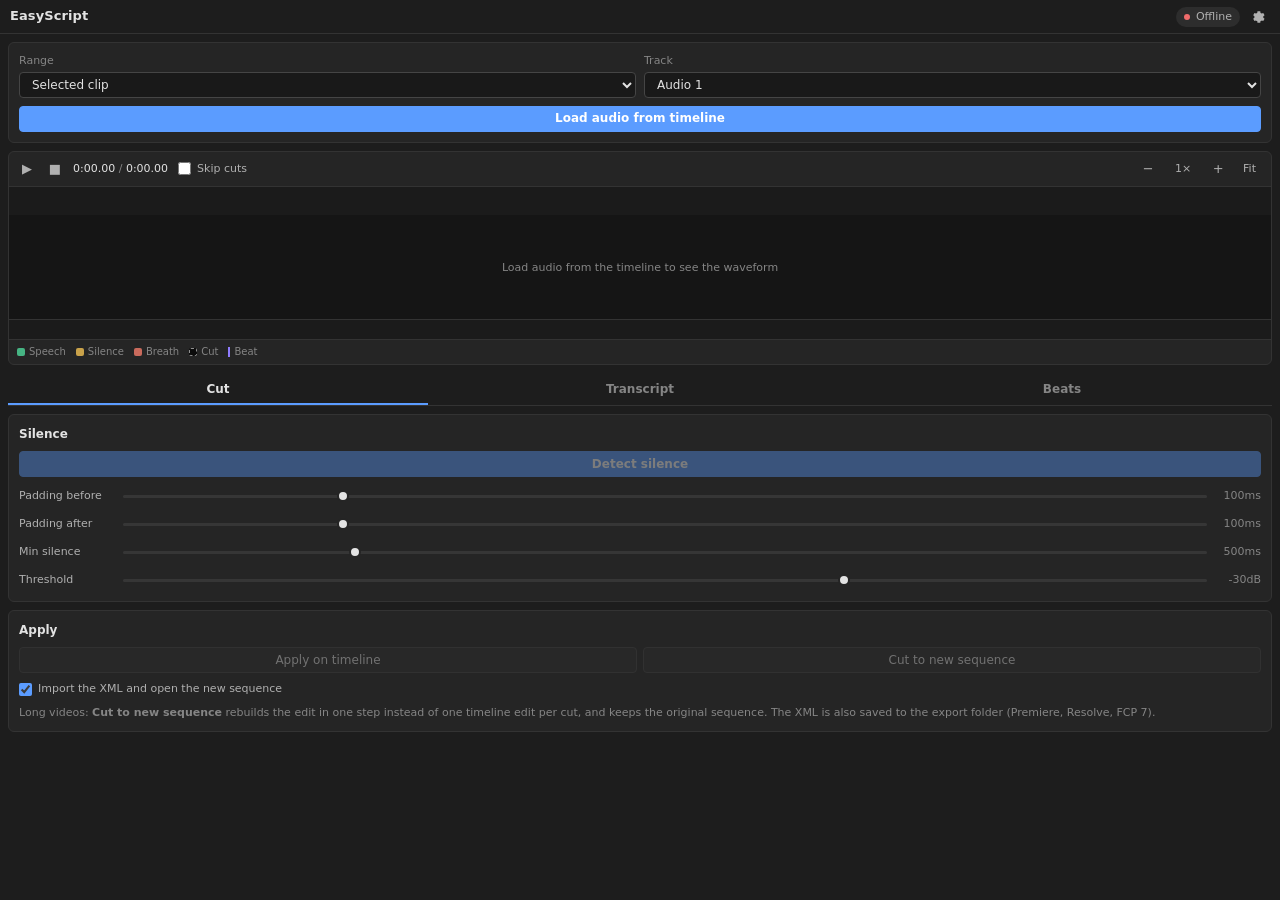
==== cep-extension-v2.1/index.html @ 902faa68 "EasyScript 2.1: secure backend, exact cuts, XML cut, canvas waveform, beat markers Security - Every " ====
<!DOCTYPE html>
<html>
<head>
  <meta charset="utf-8" />
  <link rel="stylesheet" href="styles.css" />
</head>
<body>

  <!-- Header -->
  <header class="app-header">
    <span class="app-title">EasyScript</span>
    <div class="header-right">
      <div class="status-badge offline" id="statusBadge" title="Local AI backend">
        <span class="status-dot"></span><span id="statusText">Offline</span>
      </div>
      <button class="icon-btn" id="settingsBtn" title="Settings" aria-label="Settings">
        <svg viewBox="0 0 16 16" width="14" height="14" aria-hidden="true"><path fill="currentColor" d="M8 5.2a2.8 2.8 0 1 0 0 5.6 2.8 2.8 0 0 0 0-5.6Zm6.1 3.6-.1-.8.1-.8 1.4-1.1-1.5-2.6-1.7.6a5.7 5.7 0 0 0-1.4-.8L10.6 1.5H7.4l-.3 1.8c-.5.2-1 .5-1.4.8l-1.7-.6-1.5 2.6 1.4 1.1-.1.8.1.8-1.4 1.1 1.5 2.6 1.7-.6c.4.3.9.6 1.4.8l.3 1.8h3.2l.3-1.8c.5-.2 1-.5 1.4-.8l1.7.6 1.5-2.6-1.4-1.1Z"/></svg>
      </button>
    </div>
  </header>

  <!-- Progress (global, stays visible while scrolling) -->
  <div class="progress hidden" id="progressContainer">
    <div class="progress-head">
      <span class="progress-stage" id="progressStage">Preparing…</span>
      <span class="progress-percent" id="progressPercent">0%</span>
      <button class="icon-btn icon-btn-sm" id="progressCancelBtn" title="Cancel" aria-label="Cancel">&#10005;</button>
    </div>
    <div class="progress-bar"><div class="progress-fill" id="progressFill"></div></div>
    <div class="progress-foot">
      <span id="progressElapsed">0:00</span>
      <span id="progressEta"></span>
    </div>
  </div>

  <main class="app-body">

    <!-- Source -->
    <section class="card" id="sourceSection">
      <input id="audioPathInput" type="hidden" />
      <div class="row">
        <label class="field">
          <span class="field-label">Range</span>
          <select id="sourceMode">
            <option value="selected" selected>Selected clip</option>
            <option value="entire">Entire sequence</option>
            <option value="inout">In / Out points</option>
          </select>
        </label>
        <label class="field">
          <span class="field-label">Track</span>
          <select id="trackSelect">
            <option value="0">Audio 1</option>
            <option value="1">Audio 2</option>
            <option value="2">Audio 3</option>
            <option value="all">All (mix)</option>
          </select>
        </label>
      </div>
      <button class="btn btn-primary btn-block" id="loadAudioBtn">Load audio from timeline</button>
      <div class="status-line hidden" id="clipInfo"></div>
      <div class="meta-line hidden" id="audioInfo"></div>
    </section>

    <!-- Waveform -->
    <section class="card card-flush wave" id="waveformSection">
      <div class="wave-toolbar">
        <button class="icon-btn" id="playBtn" title="Play / pause (Space)" aria-label="Play"><span id="playIcon">&#9654;</span></button>
        <button class="icon-btn" id="stopBtn" title="Stop" aria-label="Stop">&#9632;</button>
        <span class="timecode"><span id="currentTime">0:00.00</span><span class="dim"> / </span><span id="totalTime">0:00.00</span></span>
        <label class="check check-sm" id="skipSilenceLabel" title="Skip cut regions while playing">
          <input type="checkbox" id="skipSilenceCheck" /><span>Skip cuts</span>
        </label>
        <span class="spacer"></span>
        <button class="icon-btn" id="zoomOutBtn" title="Zoom out (−)" aria-label="Zoom out">&minus;</button>
        <span class="zoom-level" id="zoomLevel">1×</span>
        <button class="icon-btn" id="zoomInBtn" title="Zoom in (+)" aria-label="Zoom in">+</button>
        <button class="btn btn-ghost btn-xs" id="zoomFitBtn" title="Fit the whole clip (0)">Fit</button>
      </div>
      <div class="wave-stage" id="waveformWrap" tabindex="0">
        <canvas id="waveformCanvas"></canvas>
        <canvas id="waveformOverlay"></canvas>
        <div class="wave-tooltip hidden" id="waveformTooltip"></div>
      </div>
      <div class="wave-overview" id="waveformOverview" title="Overview — click or drag to move the view">
        <canvas id="overviewCanvas"></canvas>
      </div>
      <div class="wave-footer">
        <span class="legend"><i class="sw sw-speech"></i>Speech</span>
        <span class="legend"><i class="sw sw-silence"></i>Silence</span>
        <span class="legend"><i class="sw sw-breath"></i>Breath</span>
        <span class="legend"><i class="sw sw-cut"></i>Cut</span>
        <span class="legend"><i class="sw sw-beat"></i>Beat</span>
        <span class="spacer"></span>
        <span class="wave-view" id="waveformTime" title="Alt/Ctrl + wheel: zoom · Shift + wheel: scroll · drag: pan"></span>
      </div>
      <audio id="audioPlayer" preload="auto"></audio>
    </section>

    <!-- Workflow tabs -->
    <nav class="tabs" role="tablist">
      <button class="tab active" role="tab" data-tab="cut">Cut</button>
      <button class="tab" role="tab" data-tab="text">Transcript</button>
      <button class="tab" role="tab" data-tab="beats">Beats</button>
    </nav>

    <!-- ═══ Cut ═══ -->
    <section class="tab-panel" id="tab-cut">
      <div class="card">
        <div class="card-head">
          <span class="card-title">Silence</span>
          <span class="card-meta" id="cutStats"></span>
        </div>
        <button class="btn btn-primary btn-block" id="autoCutBtn" title="Detect silence & breath segments">Detect silence</button>
        <div class="controls" id="cutSettingsPanel">
          <div class="control">
            <label class="control-label" for="paddingBefore" title="Speech kept before each cut">Padding before</label>
            <input type="range" id="paddingBefore" min="0" max="500" value="100" step="10" />
            <span class="control-value" id="paddingBeforeVal">100ms</span>
          </div>
          <div class="control">
            <label class="control-label" for="paddingAfter" title="Speech kept after each cut">Padding after</label>
            <input type="range" id="paddingAfter" min="0" max="500" value="100" step="10" />
            <span class="control-value" id="paddingAfterVal">100ms</span>
          </div>
          <div class="control">
            <label class="control-label" for="minSilence" title="Shorter pauses are kept">Min silence</label>
            <input type="range" id="minSilence" min="100" max="2000" value="500" step="50" />
            <span class="control-value" id="minSilenceVal">500ms</span>
          </div>
          <div class="control">
            <label class="control-label" for="silenceThresh" title="Quieter than this counts as silence — re-run Detect silence after changing">Threshold</label>
            <input type="range" id="silenceThresh" min="-60" max="-15" value="-30" step="1" />
            <span class="control-value" id="silenceThreshVal">-30dB</span>
          </div>
        </div>
      </div>

      <div class="card">
        <div class="card-head"><span class="card-title">Apply</span></div>
        <div class="btn-grid">
          <button class="btn" id="applyCutBtn" title="Ripple-delete every cut directly on the active sequence">Apply on timeline</button>
          <button class="btn" id="exportXmlBtn" title="Build a cut copy of the sequence as XML — one import, fastest for long videos, original untouched">Cut to new sequence</button>
        </div>
        <label class="check">
          <input type="checkbox" id="xmlImportCheck" checked />
          <span>Import the XML and open the new sequence</span>
        </label>
        <p class="hint">Long videos: <b>Cut to new sequence</b> rebuilds the edit in one step instead of one timeline edit per cut, and keeps the original sequence. The XML is also saved to the export folder (Premiere, Resolve, FCP 7).</p>
      </div>
    </section>

    <!-- ═══ Transcript ═══ -->
    <section class="tab-panel hidden" id="tab-text">
      <div class="card">
        <div class="row">
          <label class="field">
            <span class="field-label">Model</span>
            <select id="modelSelect">
              <option value="tiny">Tiny — fast</option>
              <option value="base">Base</option>
              <option value="small">Small</option>
              <option value="medium">Medium</option>
              <option value="large-v3" selected>Large V3 — best</option>
            </select>
          </label>
          <label class="field">
            <span class="field-label">Language</span>
            <select id="languageSelect">
              <option value="">Auto-detect</option>
              <option value="vi">Vietnamese</option>
              <option value="en">English</option>
              <option value="zh">Chinese</option>
              <option value="ja">Japanese</option>
              <option value="ko">Korean</option>
              <option value="fr">French</option>
              <option value="de">German</option>
              <option value="es">Spanish</option>
              <option value="pt">Portuguese</option>
              <option value="it">Italian</option>
              <option value="ru">Russian</option>
              <option value="th">Thai</option>
              <option value="id">Indonesian</option>
              <option value="ms">Malay</option>
              <option value="tl">Filipino</option>
              <option value="hi">Hindi</option>
              <option value="bn">Bengali</option>
              <option value="ar">Arabic</option>
              <option value="he">Hebrew</option>
              <option value="fa">Persian</option>
              <option value="tr">Turkish</option>
              <option value="nl">Dutch</option>
              <option value="pl">Polish</option>
              <option value="uk">Ukrainian</option>
              <option value="cs">Czech</option>
              <option value="sv">Swedish</option>
              <option value="da">Danish</option>
              <option value="fi">Finnish</option>
              <option value="no">Norwegian</option>
              <option value="el">Greek</option>
              <option value="hu">Hungarian</option>
              <option value="ro">Romanian</option>
              <option value="bg">Bulgarian</option>
              <option value="hr">Croatian</option>
              <option value="sk">Slovak</option>
              <option value="ca">Catalan</option>
              <option value="ta">Tamil</option>
              <option value="te">Telugu</option>
              <option value="ur">Urdu</option>
              <option value="km">Khmer</option>
              <option value="lo">Lao</option>
              <option value="my">Burmese</option>
            </select>
          </label>
        </div>
        <div class="model-info" id="modelInfo"></div>
        <div class="btn-grid">
          <button class="btn btn-primary" id="transcribeBtn" title="Speech to text · right-click: resume from the playhead">Transcribe</button>
          <button class="btn" id="diarizeBtn" title="Identify who is speaking">Speakers</button>
        </div>
        <details class="disclosure">
          <summary>Speaker options</summary>
          <div class="controls">
            <div class="control">
              <label class="control-label" for="knownSpeakersInput" title="Skips pyannote's speaker-count search → faster. 0 = auto.">Known speakers</label>
              <input type="number" id="knownSpeakersInput" min="0" max="20" value="0" step="1" />
              <span class="control-value">0 = auto</span>
            </div>
            <div class="control">
              <label class="control-label" for="speakerSensitivitySelect">Sensitivity</label>
              <select id="speakerSensitivitySelect">
                <option value="standard" selected>Standard — fewer speakers</option>
                <option value="sensitive">Sensitive — pyannote default</option>
                <option value="max">Maximum — catch very brief</option>
              </select>
            </div>
          </div>
        </details>
      </div>

      <div class="card">
        <div class="card-head"><span class="card-title">Subtitles &amp; speakers</span></div>
        <div class="control">
          <label class="control-label" for="subtitleTimingMode">Subtitle timing</label>
          <select id="subtitleTimingMode">
            <option value="after" selected>After cut</option>
            <option value="before">Before cut (original)</option>
          </select>
        </div>
        <div class="btn-grid btn-grid-3">
          <button class="btn" id="makeSubtitleBtn" title="Create caption tracks on the active sequence">Make subtitle</button>
          <button class="btn" id="exportSrtBtn" title="Save an .srt file to the export folder">Export SRT</button>
          <button class="btn" id="labelSpeakerBtn" title="Cut at speaker changes &amp; rename each clip to its speaker">Tag speaker</button>
        </div>
        <div class="export-info" id="exportInfo"></div>
      </div>

      <div class="card card-flush segments" id="segmentsSection">
        <div class="card-head card-head-pad">
          <span class="card-title">Segments <span class="card-meta" id="segmentCount">0 found</span></span>
          <span class="head-actions">
            <button class="icon-btn" id="searchToggleBtn" title="Search &amp; replace" aria-label="Search">&#8981;</button>
            <button class="icon-btn" id="segmentSettingsBtn" title="Display settings" aria-label="Display settings">&#9776;</button>
            <button class="icon-btn" id="textViewToggle" title="Text-only view" aria-label="Text-only view">&para;</button>
          </span>
        </div>
        <div class="popover hidden" id="segmentSettingsPanel">
          <span class="field-label">Display mode</span>
          <label class="radio"><input type="radio" name="lineBreakMode" value="natural" checked /><span>Natural sentences</span></label>
          <label class="radio"><input type="radio" name="lineBreakMode" value="word" /><span>Word by word</span></label>
          <label class="radio"><input type="radio" name="lineBreakMode" value="punctuation" /><span>By punctuation (.!?,;)</span></label>
          <label class="radio"><input type="radio" name="lineBreakMode" value="maxWords" /><span>Max words per line</span></label>
          <div class="control hidden" id="maxWordsRow">
            <input type="range" id="maxWordsSlider" min="2" max="20" value="5" step="1" />
            <span class="control-value" id="maxWordsVal">5</span>
          </div>
        </div>
        <div class="filter-bar">
          <button class="chip active" data-filter="all">All</button>
          <button class="chip" data-filter="speech">Speech</button>
          <button class="chip" data-filter="silence">Silence</button>
          <button class="chip" data-filter="translation">Translation</button>
        </div>
        <div class="search-panel hidden" id="searchPanel">
          <div class="search-row">
            <input type="text" id="searchInput" placeholder="Search…" />
            <span class="search-count" id="searchCount"></span>
            <button class="icon-btn icon-btn-sm" id="searchPrevBtn" title="Previous (Shift+Enter)">&#9650;</button>
            <button class="icon-btn icon-btn-sm" id="searchNextBtn" title="Next (Enter)">&#9660;</button>
          </div>
          <div class="search-row">
            <input type="text" id="replaceInput" placeholder="Replace with…" />
            <button class="btn btn-xs" id="replaceOneBtn">Replace</button>
            <button class="btn btn-xs" id="replaceAllBtn">All</button>
          </div>
        </div>
        <div class="trans-tabs hidden" id="transTabs">
          <div class="trans-tab-list" id="transTabList"></div>
          <button class="icon-btn icon-btn-sm" id="transAddBtn" title="Add language">+</button>
          <span class="spacer"></span>
          <button class="btn btn-primary btn-xs" id="translateBtn">Translate</button>
        </div>
        <div class="lang-picker hidden" id="langPicker"><div class="lang-picker-list" id="langPickerList"></div></div>
        <div class="segment-list" id="segmentList">
          <div class="segment-empty">Load audio from the timeline and run Transcribe</div>
        </div>
      </div>
    </section>

    <!-- ═══ Beats ═══ -->
    <section class="tab-panel hidden" id="tab-beats">
      <div class="card">
        <div class="card-head">
          <span class="card-title">Beats</span>
          <span class="card-meta" id="beatSummary">No beats yet</span>
        </div>
        <button class="btn btn-primary btn-block" id="beatDetectBtn" title="Find the beat grid of the loaded audio (load the music clip)">Detect beats</button>
        <details class="disclosure">
          <summary>Tempo options</summary>
          <div class="controls">
            <div class="control">
              <label class="control-label" for="beatBpmInput" title="Leave empty to estimate (tempo may drift); set it for a strict grid">Fixed BPM</label>
              <input type="number" id="beatBpmInput" min="20" max="400" step="0.1" placeholder="auto" />
              <span class="control-value">empty = auto</span>
            </div>
            <div class="control">
              <label class="control-label" for="beatMinBpm">BPM range</label>
              <input type="number" id="beatMinBpm" min="20" max="400" value="60" step="1" />
              <input type="number" id="beatMaxBpm" min="20" max="400" value="200" step="1" />
            </div>
          </div>
        </details>
      </div>

      <div class="card">
        <div class="card-head">
          <span class="card-title">Markers</span>
          <span class="card-meta" id="beatCount"></span>
        </div>
        <div class="row">
          <label class="field">
            <span class="field-label">Place a marker every</span>
            <select id="beatEvery">
              <option value="0.25">1/4 beat</option>
              <option value="0.5">1/2 beat</option>
              <option value="1" selected>Beat</option>
              <option value="2">2 beats</option>
              <option value="bar">Bar</option>
              <option value="2bar">2 bars</option>
              <option value="4bar">4 bars</option>
            </select>
          </label>
          <label class="field">
            <span class="field-label">Meter</span>
            <select id="beatMeter">
              <option value="2">2/4</option>
              <option value="3">3/4</option>
              <option value="4" selected>4/4</option>
            </select>
          </label>
        </div>
        <div class="row">
          <div class="field">
            <span class="field-label" title="Shift which beat counts as the bar's first beat">Downbeat</span>
            <div class="stepper">
              <button class="btn btn-xs" id="beatOffsetMinus" title="Earlier">&minus;</button>
              <span class="stepper-val" id="beatOffsetVal">0</span>
              <button class="btn btn-xs" id="beatOffsetPlus" title="Later">+</button>
            </div>
          </div>
          <div class="field">
            <span class="field-label" title="Fix a beat grid detected at half or double speed">Tempo</span>
            <div class="stepper">
              <button class="btn btn-xs" id="beatHalfBtn" title="Half time">÷2</button>
              <span class="stepper-val" id="beatTempoVal">1×</span>
              <button class="btn btn-xs" id="beatDoubleBtn" title="Double time">×2</button>
            </div>
          </div>
        </div>
        <div class="field">
          <span class="field-label">Add to</span>
          <div class="segmented">
            <label><input type="radio" name="beatTarget" value="sequence" checked /><span>Timeline</span></label>
            <label id="beatClipLabel"><input type="radio" name="beatTarget" value="clip" /><span>Selected clip</span></label>
          </div>
        </div>
        <div class="row">
          <label class="field">
            <span class="field-label">Color</span>
            <select id="beatColor"></select>
          </label>
          <label class="field">
            <span class="field-label">Downbeats</span>
            <select id="beatDownColor"></select>
          </label>
        </div>
        <label class="check">
          <input type="checkbox" id="beatClickCheck" />
          <span>Click track while playing</span>
        </label>
        <p class="hint">Review on the waveform first: click a marker in the strip under the time ruler to exclude it, double-click the strip to add one.</p>
        <div class="btn-grid">
          <button class="btn btn-primary" id="beatApplyBtn" disabled>Add markers</button>
          <button class="btn" id="beatResetBtn" disabled title="Bring back excluded markers and drop added ones">Reset review</button>
        </div>
        <button class="btn btn-ghost btn-block" id="beatClearBtn" title="Delete markers EasyScript added (yours are kept)">Remove EasyScript beat markers</button>
      </div>
    </section>

  </main>

  <!-- Settings -->
  <div class="modal-overlay hidden" id="settingsOverlay">
    <div class="modal modal-wide">
      <div class="modal-head">
        <span class="modal-title">Settings</span>
        <button class="icon-btn" id="settingsCloseBtn" title="Close" aria-label="Close">&#10005;</button>
      </div>
      <div class="modal-body" id="settingsBody">
        <div class="settings-group">
          <div class="settings-title">Export folder</div>
          <div class="control">
            <span class="path-text" id="exportDirText">—</span>
            <button class="btn btn-xs" id="exportDirBtn">Change…</button>
          </div>
          <p class="hint">SRT and XML files are saved here.</p>
        </div>

        <div class="settings-group">
          <div class="settings-title">Speakers</div>
          <div class="control">
            <label class="control-label" for="hfTokenInput">HF token</label>
            <input type="password" id="hfTokenInput" placeholder="hf_…" />
          </div>
          <p class="hint">Required for speaker detection. <a href="https://huggingface.co/settings/tokens" target="_blank">Get a token</a></p>
        </div>

        <div class="settings-group">
          <div class="settings-title">Translation</div>
          <div class="control">
            <label class="control-label" for="translationProvider">Provider</label>
            <select id="translationProvider">
              <option value="nllb">NLLB-200 (Local, fast)</option>
              <option value="ollama">Ollama (Local)</option>
              <option value="hymt2">Hy-MT2 (Local)</option>
              <option value="claude">Claude API (Cloud)</option>
            </select>
          </div>
          <div id="ollamaSettings">
            <div class="control" id="ollamaUrlRow">
              <label class="control-label" for="ollamaUrlInput">Ollama URL</label>
              <input type="text" id="ollamaUrlInput" placeholder="http://localhost:11434" value="http://localhost:11434" />
            </div>
            <div class="control" id="ollamaModelRow">
              <label class="control-label" for="ollamaModelSelect">Model</label>
              <select id="ollamaModelSelect"><option value="">Loading models…</option></select>
              <button class="icon-btn icon-btn-sm" id="refreshOllamaModelsBtn" title="Refresh">&#8635;</button>
            </div>
          </div>
          <div id="hymt2Settings" class="hidden">
            <div class="control">
              <label class="control-label" for="hymt2ModelSize">Model size</label>
              <select id="hymt2ModelSize">
                <option value="1.8B">1.8B — fast (~3GB VRAM)</option>
                <option value="7B">7B — more accurate (~14GB VRAM)</option>
              </select>
            </div>
            <div class="control" id="hymt2StatusRow">
              <span class="hint" id="hymt2StatusText">Not downloaded</span>
              <button class="btn btn-xs" id="hymt2DownloadBtn">Download</button>
            </div>
          </div>
          <div id="nllbSettings" class="hidden">
            <div class="control">
              <label class="control-label" for="nllbModelSize">Model size</label>
              <select id="nllbModelSize">
                <option value="600M">600M — fast (~2.4GB)</option>
                <option value="1.3B">1.3B — better quality (~5GB)</option>
              </select>
            </div>
            <div class="control" id="nllbStatusRow">
              <span class="hint" id="nllbStatusText">Not downloaded</span>
              <button class="btn btn-xs" id="nllbDownloadBtn">Download</button>
            </div>
          </div>
          <div class="control hidden" id="claudeKeyRow">
            <label class="control-label" for="claudeApiKeyInput">API key</label>
            <input type="password" id="claudeApiKeyInput" placeholder="sk-ant-…" />
          </div>
        </div>
      </div>
      <div class="modal-foot">
        <button class="btn btn-primary btn-block" id="saveSettingsBtn">Save settings</button>
      </div>
    </div>
  </div>

  <!-- Translate dialog -->
  <div class="modal-overlay hidden" id="translateDialog">
    <div class="modal">
      <div class="modal-title">Translate</div>
      <p class="hint">Languages to translate:</p>
      <div id="translateDialogLangs"></div>
      <div class="btn-grid">
        <button class="btn" id="translateDialogCancel">Cancel</button>
        <button class="btn btn-primary" id="translateDialogConfirm">Translate</button>
      </div>
    </div>
  </div>

  <!-- Make subtitle dialog -->
  <div class="modal-overlay hidden" id="subtitleDialog">
    <div class="modal">
      <div class="modal-title">Make subtitle</div>
      <p class="hint">Create caption tracks for:</p>
      <div id="subtitleDialogLangs"></div>
      <div class="btn-grid">
        <button class="btn" id="subtitleDialogCancel">Cancel</button>
        <button class="btn btn-primary" id="subtitleDialogConfirm">Create</button>
      </div>
    </div>
  </div>

  <script src="CSInterface.js"></script>
  <script src="bridge.js"></script>
  <script src="waveform.js"></script>
  <script src="beats.js"></script>
  <script src="index.js"></script>
</body>
</html>
---- cep-extension-v2.1/styles.css ----
/*
 * EasyScript — Premiere panel styles.
 * One type family (Adobe Clean when Creative Cloud provides it, else the system
 * UI font), tabular numerals for every timecode, neutral greys and a single
 * accent. Sizes follow Premiere's own panels (11–12 px, 26 px controls).
 */

:root {
  --font: "Adobe Clean", "Segoe UI", system-ui, -apple-system, BlinkMacSystemFont, "Helvetica Neue", Arial, sans-serif;

  --bg: #1d1d1d;
  --surface: #252525;
  --surface-2: #2d2d2d;
  --surface-3: #363636;
  --input: #191919;
  --border: #333333;
  --border-strong: #454545;

  --text: #e3e3e3;
  --text-2: #b0b0b0;
  --text-3: #858585;

  --accent: #5b9cff;
  --accent-hover: #74abff;
  --accent-dim: rgba(91, 156, 255, 0.16);
  --ok: #46b483;
  --warn: #d9a441;
  --danger: #ef6b6b;

  /* Waveform */
  --wave-bg: #151515;
  --wave-ruler: #1b1b1b;
  --wave-grid: rgba(255, 255, 255, 0.07);
  --c-speech: #46b483;
  --c-silence: #c9a24a;
  --c-breath: #c96a5c;
  --c-cut: rgba(0, 0, 0, 0.5);
  --c-cut-edge: rgba(255, 255, 255, 0.55);
  --c-beat: #8f7cff;
  --c-downbeat: #ffb347;
  --c-playhead: #ff5c5c;

  --r-sm: 4px;
  --r-md: 6px;
  --h-control: 26px;
  --gap: 8px;
}

* { box-sizing: border-box; }
html, body { margin: 0; padding: 0; }
body {
  background: var(--bg);
  color: var(--text);
  font: 12px/1.45 var(--font);
  -webkit-font-smoothing: antialiased;
  overflow-x: hidden;
}
.hidden { display: none !important; }
.spacer { flex: 1 1 auto; }
.dim { color: var(--text-3); }
b { font-weight: 600; }
a { color: var(--accent); text-decoration: none; }
a:hover { text-decoration: underline; }

/* ── Header ── */
.app-header {
  position: sticky; top: 0; z-index: 20;
  display: flex; align-items: center; justify-content: space-between;
  height: 34px; padding: 0 10px;
  background: var(--bg);
  border-bottom: 1px solid var(--border);
}
.app-title { font-size: 13px; font-weight: 600; letter-spacing: 0.1px; }
.header-right { display: flex; align-items: center; gap: 6px; }
.status-badge {
  display: inline-flex; align-items: center; gap: 6px;
  height: 20px; padding: 0 8px;
  border-radius: 10px; background: var(--surface-2);
  font-size: 11px; color: var(--text-2);
}
.status-dot { width: 6px; height: 6px; border-radius: 50%; background: var(--text-3); }
.status-badge.online .status-dot { background: var(--ok); }
.status-badge.offline .status-dot { background: var(--danger); }

/* ── Layout ── */
.app-body { padding: 8px; display: flex; flex-direction: column; gap: var(--gap); }
.card {
  background: var(--surface);
  border: 1px solid var(--border);
  border-radius: var(--r-md);
  padding: 10px;
  display: flex; flex-direction: column; gap: var(--gap);
}
.card-flush { padding: 0; gap: 0; overflow: hidden; }
.card-head { display: flex; align-items: center; justify-content: space-between; gap: 8px; min-height: 18px; }
.card-head-pad { padding: 8px 10px 6px; }
.card-title { font-size: 12px; font-weight: 600; color: var(--text); }
.card-meta { font-size: 11px; color: var(--text-3); font-weight: 400; font-variant-numeric: tabular-nums; }
.head-actions { display: inline-flex; gap: 2px; }
.row { display: flex; gap: var(--gap); }
.row > .field { flex: 1 1 0; min-width: 0; }
.field { display: flex; flex-direction: column; gap: 3px; min-width: 0; }
.field-label { font-size: 11px; color: var(--text-3); }
.hint { margin: 0; font-size: 11px; color: var(--text-3); line-height: 1.45; }
.status-line, .meta-line, .export-info, .model-info { font-size: 11px; color: var(--text-2); line-height: 1.45; word-break: break-word; }
.meta-line, .model-info { color: var(--text-3); }
.status-line.error { color: var(--danger); }
.export-info:empty, .model-info:empty { display: none; }

/* ── Controls ── */
button { font: inherit; color: inherit; }
.btn {
  height: var(--h-control); padding: 0 10px;
  display: inline-flex; align-items: center; justify-content: center; gap: 6px;
  border: 1px solid var(--border-strong); border-radius: var(--r-sm);
  background: var(--surface-2); color: var(--text);
  font-size: 12px; white-space: nowrap; cursor: pointer;
  transition: background 0.12s, border-color 0.12s;
}
.btn:hover { background: var(--surface-3); }
.btn:active { transform: translateY(0.5px); }
.btn:focus-visible, .icon-btn:focus-visible, .tab:focus-visible, .chip:focus-visible { outline: 2px solid var(--accent); outline-offset: 1px; }
.btn:disabled, .btn.disabled { opacity: 0.4; cursor: default; pointer-events: none; }
.btn-primary { background: var(--accent); border-color: var(--accent); color: #fff; font-weight: 600; }
.btn-primary:hover { background: var(--accent-hover); border-color: var(--accent-hover); }
.btn-ghost { background: transparent; border-color: transparent; color: var(--text-2); }
.btn-ghost:hover { background: var(--surface-2); color: var(--text); }
.btn-block { width: 100%; }
.btn-xs { height: 22px; padding: 0 8px; font-size: 11px; }
.btn.processing { position: relative; color: transparent !important; pointer-events: none; }
.btn.processing::after {
  content: ""; position: absolute; width: 12px; height: 12px;
  border: 2px solid rgba(255, 255, 255, 0.35); border-top-color: #fff; border-radius: 50%;
  animation: spin 0.7s linear infinite;
}
@keyframes spin { to { transform: rotate(360deg); } }
.btn-grid { display: grid; grid-template-columns: 1fr 1fr; gap: 6px; }
.btn-grid-3 { grid-template-columns: 1fr 1fr 1fr; }
.btn-grid .btn { min-width: 0; overflow: hidden; text-overflow: ellipsis; padding: 0 6px; }

.icon-btn {
  width: 24px; height: 24px; padding: 0;
  display: inline-flex; align-items: center; justify-content: center;
  border: 1px solid transparent; border-radius: var(--r-sm);
  background: transparent; color: var(--text-2);
  font-size: 13px; line-height: 1; cursor: pointer;
}
.icon-btn:hover { background: var(--surface-2); color: var(--text); }
.icon-btn.active { background: var(--accent-dim); color: var(--accent); }
.icon-btn-sm { width: 20px; height: 20px; font-size: 10px; }
.icon-btn:disabled { opacity: 0.4; pointer-events: none; }

select, input[type="text"], input[type="password"], input[type="number"] {
  height: var(--h-control); width: 100%; min-width: 0;
  padding: 0 8px;
  background: var(--input); color: var(--text);
  border: 1px solid var(--border-strong); border-radius: var(--r-sm);
  font: 12px var(--font); outline: none;
}
input[type="number"] { font-variant-numeric: tabular-nums; }
select:focus, input:focus { border-color: var(--accent); }
select:disabled, input:disabled { opacity: 0.5; }

input[type="range"] {
  -webkit-appearance: none; appearance: none;
  flex: 1 1 auto; min-width: 60px; height: 16px; margin: 0;
  background: transparent; cursor: pointer;
}
input[type="range"]::-webkit-slider-runnable-track { height: 3px; border-radius: 2px; background: var(--surface-3); }
input[type="range"]::-webkit-slider-thumb {
  -webkit-appearance: none; width: 12px; height: 12px; margin-top: -4.5px;
  border-radius: 50%; background: var(--text); border: 2px solid var(--surface);
}
input[type="range"]:focus::-webkit-slider-thumb { background: var(--accent); }

.controls { display: flex; flex-direction: column; gap: 6px; }
.control { display: flex; align-items: center; gap: 8px; min-height: 22px; }
.control-label { flex: 0 0 96px; font-size: 11px; color: var(--text-2); }
.control-value { flex: 0 0 auto; min-width: 46px; text-align: right; font-size: 11px; color: var(--text-3); font-variant-numeric: tabular-nums; }
.control select, .control input[type="text"], .control input[type="password"] { flex: 1 1 auto; }
.control input[type="number"] { flex: 0 0 72px; width: 72px; }

.check { display: flex; align-items: center; gap: 6px; font-size: 11px; color: var(--text-2); cursor: pointer; }
.check input, .radio input, .segmented input { margin: 0; accent-color: var(--accent); }
.check-sm span { white-space: nowrap; }
.radio { display: flex; align-items: center; gap: 6px; font-size: 12px; padding: 2px 0; cursor: pointer; }

/* Segmented radio: the input is hidden and its sibling span shows the state
   (no :has() — CEP's Chromium is older than 105). */
.segmented { display: flex; border: 1px solid var(--border-strong); border-radius: var(--r-sm); overflow: hidden; }
.segmented label { position: relative; flex: 1 1 0; display: flex; height: 24px; cursor: pointer; }
.segmented label + label { border-left: 1px solid var(--border-strong); }
.segmented input { position: absolute; opacity: 0; pointer-events: none; }
.segmented span { flex: 1 1 auto; display: flex; align-items: center; justify-content: center; font-size: 11px; color: var(--text-2); }
.segmented input:checked + span { background: var(--accent-dim); color: var(--accent); }
.segmented input:focus-visible + span { box-shadow: inset 0 0 0 1px var(--accent); }
.segmented input:disabled + span { opacity: 0.4; cursor: default; }

.stepper { display: flex; align-items: center; gap: 4px; }
.stepper .btn { flex: 0 0 auto; min-width: 30px; }
.stepper-val { flex: 1 1 auto; text-align: center; font-size: 12px; font-variant-numeric: tabular-nums; }

.disclosure { border-top: 1px solid var(--border); padding-top: 6px; }
.disclosure summary { cursor: pointer; font-size: 11px; color: var(--text-2); list-style: none; user-select: none; }
.disclosure summary::-webkit-details-marker { display: none; }
.disclosure summary::before { content: "▸"; display: inline-block; width: 12px; color: var(--text-3); transition: transform 0.12s; }
.disclosure[open] summary::before { transform: rotate(90deg); }
.disclosure .controls { margin-top: 8px; }

/* Pills used for status messages */
.model-tag {
  display: inline-block; margin-right: 6px; padding: 0 6px;
  border-radius: 3px; font-size: 10px; font-weight: 600; letter-spacing: 0.3px;
  background: var(--surface-3); color: var(--text-2); vertical-align: 1px;
}
.tag-loaded { background: rgba(70, 180, 131, 0.18); color: var(--ok); }
.tag-download { background: rgba(217, 164, 65, 0.18); color: var(--warn); }
.tag-error { background: rgba(239, 107, 107, 0.18); color: var(--danger); }

/* ── Progress ── */
.progress {
  position: sticky; top: 34px; z-index: 19;
  margin: 0; padding: 6px 10px 6px;
  background: var(--surface); border-bottom: 1px solid var(--border);
}
.progress-head { display: flex; align-items: center; gap: 8px; }
.progress-stage { flex: 1 1 auto; min-width: 0; font-size: 11px; color: var(--text-2); white-space: nowrap; overflow: hidden; text-overflow: ellipsis; }
.progress-percent { font-size: 11px; font-variant-numeric: tabular-nums; color: var(--text); }
.progress-bar { height: 3px; margin: 5px 0 3px; border-radius: 2px; background: var(--surface-3); overflow: hidden; }
.progress-fill { height: 100%; width: 0; background: var(--accent); transition: width 0.25s; }
.progress-fill.indeterminate { width: 30% !important; animation: indet 1.1s ease-in-out infinite; }
@keyframes indet { 0% { margin-left: -30%; } 100% { margin-left: 100%; } }
.progress-foot { display: flex; justify-content: space-between; font-size: 10px; color: var(--text-3); font-variant-numeric: tabular-nums; }

/* ── Waveform ── */
.wave-toolbar { display: flex; align-items: center; gap: 4px; padding: 5px 6px; border-bottom: 1px solid var(--border); }
.timecode { font-size: 11px; font-variant-numeric: tabular-nums; margin: 0 6px 0 2px; white-space: nowrap; }
.zoom-level { min-width: 38px; text-align: center; font-size: 11px; color: var(--text-2); font-variant-numeric: tabular-nums; }
.wave-stage { position: relative; height: 132px; background: var(--wave-bg); cursor: crosshair; outline: none; }
.wave-stage:focus-visible { box-shadow: inset 0 0 0 1px var(--accent); }
.wave-stage.panning { cursor: grabbing; }
.wave-stage canvas { position: absolute; left: 0; top: 0; display: block; }
.wave-tooltip {
  position: absolute; top: 30px; z-index: 2; pointer-events: none;
  padding: 2px 6px; border-radius: 3px;
  background: rgba(0, 0, 0, 0.8); color: var(--text);
  font-size: 10px; font-variant-numeric: tabular-nums; white-space: nowrap;
}
.wave-overview { position: relative; height: 20px; background: var(--wave-ruler); border-top: 1px solid var(--border); cursor: pointer; }
.wave-overview canvas { position: absolute; left: 0; top: 0; display: block; }
.wave-footer { display: flex; align-items: center; flex-wrap: wrap; gap: 4px 10px; padding: 5px 8px; border-top: 1px solid var(--border); }
.legend { display: inline-flex; align-items: center; gap: 4px; font-size: 10px; color: var(--text-3); }
.sw { display: inline-block; width: 8px; height: 8px; border-radius: 2px; }
.sw-speech { background: var(--c-speech); }
.sw-silence { background: var(--c-silence); }
.sw-breath { background: var(--c-breath); }
.sw-cut { background: #0b0b0b; border: 1px dashed var(--c-cut-edge); }
.sw-beat { background: var(--c-beat); width: 2px; height: 10px; border-radius: 0; }
.wave-view { font-size: 10px; color: var(--text-3); font-variant-numeric: tabular-nums; }

/* ── Tabs ── */
.tabs { display: flex; gap: 2px; border-bottom: 1px solid var(--border); margin-top: 2px; }
.tab {
  flex: 1 1 0; height: 30px;
  background: transparent; border: 0; border-bottom: 2px solid transparent;
  color: var(--text-3); font-size: 12px; font-weight: 600; cursor: pointer;
}
.tab:hover { color: var(--text); }
.tab.active { color: var(--text); border-bottom-color: var(--accent); }
.tab-panel { display: flex; flex-direction: column; gap: var(--gap); }

/* ── Segments ── */
.segments { min-height: 160px; }
.popover { padding: 8px 10px; border-top: 1px solid var(--border); background: var(--surface-2); display: flex; flex-direction: column; gap: 2px; }
.popover .control { margin-top: 4px; }
.filter-bar { display: flex; gap: 4px; padding: 0 10px 8px; flex-wrap: wrap; }
.chip {
  height: 22px; padding: 0 10px; border-radius: 11px;
  background: transparent; border: 1px solid var(--border-strong);
  color: var(--text-2); font-size: 11px; cursor: pointer;
}
.chip:hover { color: var(--text); }
.chip.active { background: var(--accent-dim); border-color: transparent; color: var(--accent); }
.search-panel { display: flex; flex-direction: column; gap: 4px; padding: 0 10px 8px; }
.search-row { display: flex; align-items: center; gap: 4px; }
.search-row input { flex: 1 1 auto; height: 24px; }
.search-count { min-width: 34px; text-align: right; font-size: 10px; color: var(--text-3); font-variant-numeric: tabular-nums; }
.search-highlight { background: rgba(255, 221, 3, 0.28); color: inherit; border-radius: 2px; }
.search-highlight.active { background: rgba(255, 179, 71, 0.65); }

.trans-tabs { display: flex; align-items: center; gap: 4px; padding: 0 10px 8px; }
.trans-tab-list { display: flex; flex-wrap: wrap; gap: 4px; }
.trans-tab {
  height: 22px; padding: 0 4px 0 8px; display: inline-flex; align-items: center; gap: 4px;
  border-radius: 11px; border: 1px solid var(--border-strong); background: transparent;
  color: var(--text-2); font-size: 11px; text-transform: uppercase; cursor: pointer;
}
.trans-tab.active { background: var(--accent-dim); border-color: transparent; color: var(--accent); }
.trans-tab-close { padding: 0 4px; color: var(--text-3); }
.trans-tab-close:hover { color: var(--danger); }
.lang-picker { margin: 0 10px 8px; border: 1px solid var(--border-strong); border-radius: var(--r-sm); background: var(--surface-2); max-height: 200px; overflow-y: auto; }
.lang-picker-list { display: grid; grid-template-columns: 1fr 1fr; }
.lang-picker-item { text-align: left; padding: 5px 8px; background: transparent; border: 0; color: var(--text); font-size: 11px; cursor: pointer; }
.lang-picker-item:hover { background: var(--surface-3); }
.lang-picker-item.disabled { color: var(--text-3); pointer-events: none; }
.lang-code { display: inline-block; min-width: 22px; color: var(--text-3); text-transform: uppercase; font-size: 10px; }

.segment-list { max-height: 460px; overflow-y: auto; border-top: 1px solid var(--border); }
.segment-empty { padding: 22px 12px; text-align: center; color: var(--text-3); font-size: 11px; }
.segment-item { padding: 6px 10px; border-bottom: 1px solid var(--border); }
.segment-item:hover { background: rgba(255, 255, 255, 0.025); }
.segment-item.segment-active { background: var(--accent-dim); box-shadow: inset 2px 0 0 var(--accent); }
.segment-row { display: flex; align-items: center; gap: 6px; cursor: pointer; }
.segment-badge {
  padding: 0 5px; border-radius: 3px; font-size: 9px; font-weight: 600;
  text-transform: uppercase; letter-spacing: 0.3px; background: var(--surface-3); color: var(--text-2);
}
.segment-badge.speech { background: rgba(70, 180, 131, 0.16); color: var(--c-speech); }
.segment-badge.silence { background: rgba(201, 162, 74, 0.16); color: var(--c-silence); }
.segment-badge.breath { background: rgba(201, 106, 92, 0.16); color: var(--c-breath); }
.segment-time { margin-left: auto; font-size: 10px; color: var(--text-3); font-variant-numeric: tabular-nums; }
.segment-text { margin-top: 3px; font-size: 12px; line-height: 1.5; color: var(--text); outline: none; border-radius: 3px; word-break: break-word; }
.segment-text[contenteditable="true"]:focus { background: var(--input); box-shadow: 0 0 0 1px var(--accent); }
.trans-original { color: var(--text-3); font-style: italic; font-size: 11px; }
.trans-text-row { display: flex; align-items: flex-start; gap: 4px; }
.translation-text { flex: 1 1 auto; min-height: 18px; }
.translation-text:empty::before { content: attr(placeholder); color: var(--text-3); }
.trans-retranslate { flex: 0 0 auto; width: 20px; height: 20px; border: 0; border-radius: 3px; background: transparent; color: var(--text-3); cursor: pointer; }
.trans-retranslate:hover { background: var(--surface-3); color: var(--text); }

.speaker-tag {
  padding: 0 6px; border-radius: 3px; font-size: 10px; font-weight: 600; cursor: pointer;
  background: rgba(91, 156, 255, 0.16); color: #5b9cff;
}
.speaker-tag[data-color="1"] { background: rgba(255, 159, 67, 0.16); color: #ff9f43; }
.speaker-tag[data-color="2"] { background: rgba(167, 139, 250, 0.16); color: #a78bfa; }
.speaker-tag[data-color="3"] { background: rgba(52, 211, 153, 0.16); color: #34d399; }
.speaker-tag[data-color="4"] { background: rgba(251, 191, 36, 0.16); color: #fbbf24; }
.speaker-tag[data-color="5"] { background: rgba(244, 114, 182, 0.16); color: #f472b6; }
.speaker-tag-input { width: 100px; height: 18px; font-size: 11px; padding: 0 4px; }

.segment-list.text-view { padding: 8px 10px; }
.text-view-block { font-size: 12px; line-height: 1.7; }
.text-view-span { cursor: pointer; border-radius: 2px; }
.text-view-span:hover { background: rgba(255, 255, 255, 0.06); }
.text-view-active { background: var(--accent-dim); color: var(--text); }
.text-view-original { color: var(--text-3); font-style: italic; margin: 0 0 8px; }
.text-view-translation { margin: 0; }

/* ── Modals ── */
.modal-overlay {
  position: fixed; inset: 0; z-index: 50;
  display: flex; align-items: flex-start; justify-content: center;
  padding: 44px 10px 10px;
  background: rgba(0, 0, 0, 0.55);
}
.modal {
  width: 100%; max-width: 360px; max-height: calc(100vh - 60px);
  display: flex; flex-direction: column; gap: 8px; padding: 12px;
  background: var(--surface); border: 1px solid var(--border-strong); border-radius: var(--r-md);
  box-shadow: 0 10px 30px rgba(0, 0, 0, 0.45);
}
.modal-wide { max-width: 420px; padding: 0; gap: 0; }
.modal-head { display: flex; align-items: center; justify-content: space-between; padding: 10px 12px; border-bottom: 1px solid var(--border); }
.modal-title { font-size: 13px; font-weight: 600; }
.modal-body { overflow-y: auto; padding: 4px 12px; }
.modal-foot { padding: 10px 12px; border-top: 1px solid var(--border); }
.settings-group { display: flex; flex-direction: column; gap: 6px; padding: 10px 0; border-bottom: 1px solid var(--border); }
.settings-group:last-child { border-bottom: 0; }
.settings-title { font-size: 11px; font-weight: 600; color: var(--text-2); }
.path-text { flex: 1 1 auto; min-width: 0; font-size: 11px; color: var(--text-2); overflow: hidden; text-overflow: ellipsis; white-space: nowrap; direction: rtl; text-align: left; }
.modal-option, .checkbox-row { display: flex; align-items: center; gap: 6px; padding: 3px 0; font-size: 12px; cursor: pointer; }
.modal-option input, .checkbox-row input { accent-color: var(--accent); }

/* ── Narrow panels (Premiere lets the panel shrink to ~300 px) ── */
@media (max-width: 360px) {
  .app-body { padding: 6px; }
  .card { padding: 8px; }
  .wave-toolbar { gap: 2px; padding: 4px; }
  .timecode { margin: 0 2px; font-size: 10px; }
  .check-sm span { display: none; }          /* "Skip cuts" — the checkbox keeps its tooltip */
  .zoom-level { min-width: 30px; }
  .control-label { flex-basis: 78px; }
  .btn-grid-3 { grid-template-columns: 1fr 1fr; }
}

/* ── Scrollbars ── */
::-webkit-scrollbar { width: 9px; height: 9px; }
::-webkit-scrollbar-track { background: transparent; }
::-webkit-scrollbar-thumb { background: #3a3a3a; border-radius: 5px; border: 2px solid var(--bg); }
::-webkit-scrollbar-thumb:hover { background: #4a4a4a; }
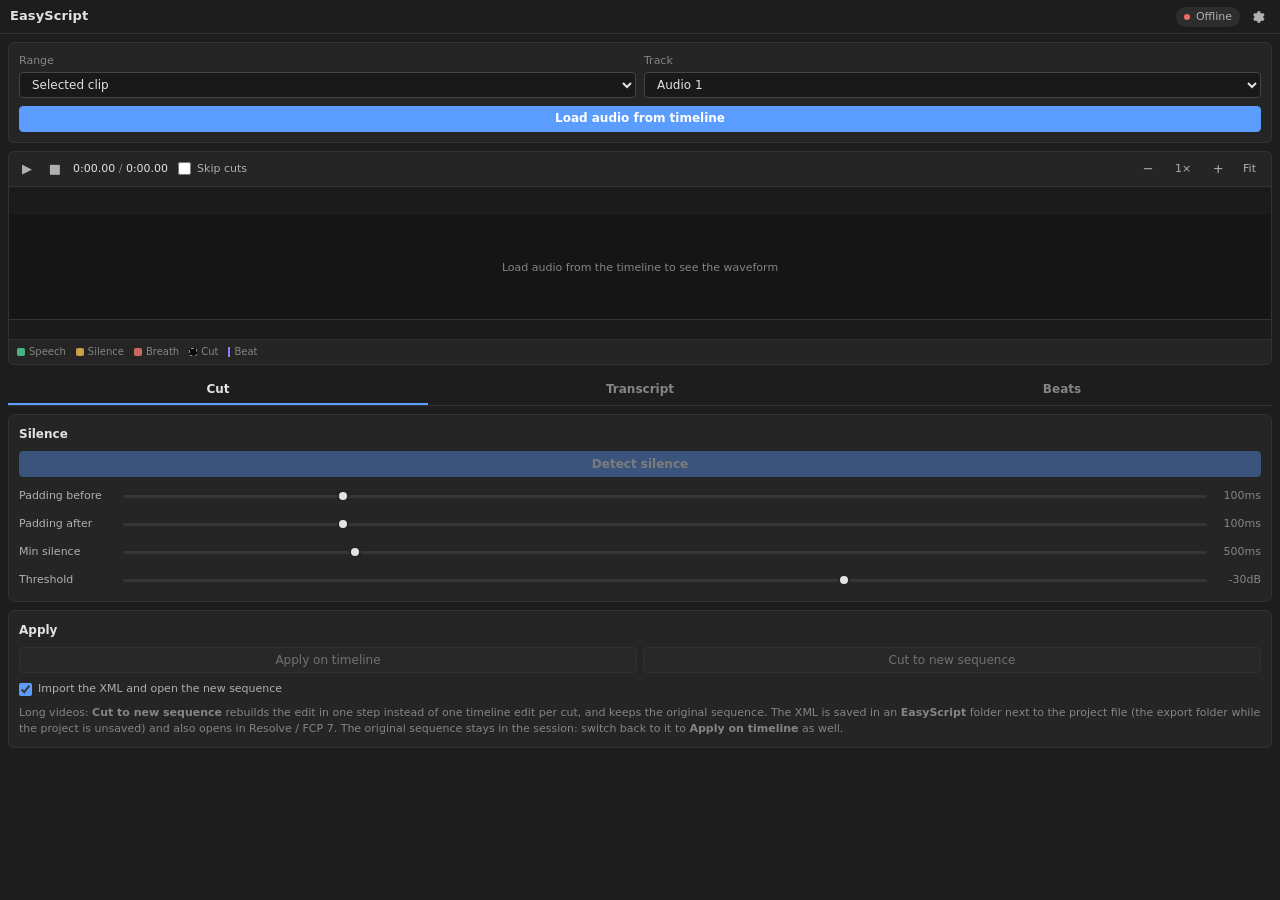
==== commit 5437bd18: "Keep the session across sequences; save cut XML and stems next to the project - After Cut to new seq" ====
--- a/cep-extension-v2.1/index.html
+++ b/cep-extension-v2.1/index.html
@@ -58,6 +58,22 @@
         </label>
       </div>
       <button class="btn btn-primary btn-block" id="loadAudioBtn">Load audio from timeline</button>
+      <!-- Voice / music separation (separate.js) -->
+      <div class="stem-box hidden" id="stemBox">
+        <button class="btn btn-block" id="separateBtn" title="Split the loaded audio into voice and music with a local AI model (Mel-Band RoFormer). First use downloads the model once (~870 MB).">Separate voice / music…</button>
+        <div class="btn-grid hidden" id="stemChoice">
+          <button class="btn" id="stemVoiceBtn" title="Remove the music, keep the voice — for transcription">Voice only</button>
+          <button class="btn" id="stemMusicBtn" title="Remove the voice, keep the music — for beat markers">Music only</button>
+        </div>
+        <div class="stem-bar hidden" id="stemBar">
+          <div class="segmented" id="stemSwitch" title="Which audio the waveform, playback, transcription and beats use">
+            <label><input type="radio" name="stemView" value="original" checked /><span>Original</span></label>
+            <label><input type="radio" name="stemView" value="vocals" /><span>Voice</span></label>
+            <label><input type="radio" name="stemView" value="music" /><span>Music</span></label>
+          </div>
+          <button class="btn btn-block" id="stemImportBtn" disabled>Import to timeline</button>
+        </div>
+      </div>
       <div class="status-line hidden" id="clipInfo"></div>
       <div class="meta-line hidden" id="audioInfo"></div>
     </section>
@@ -146,7 +162,7 @@
           <input type="checkbox" id="xmlImportCheck" checked />
           <span>Import the XML and open the new sequence</span>
         </label>
-        <p class="hint">Long videos: <b>Cut to new sequence</b> rebuilds the edit in one step instead of one timeline edit per cut, and keeps the original sequence. The XML is also saved to the export folder (Premiere, Resolve, FCP 7).</p>
+        <p class="hint">Long videos: <b>Cut to new sequence</b> rebuilds the edit in one step instead of one timeline edit per cut, and keeps the original sequence. The XML is saved in an <b>EasyScript</b> folder next to the project file (the export folder while the project is unsaved) and also opens in Resolve / FCP 7. The original sequence stays in the session: switch back to it to <b>Apply on timeline</b> as well.</p>
       </div>
     </section>
 
@@ -157,11 +173,12 @@
           <label class="field">
             <span class="field-label">Model</span>
             <select id="modelSelect">
-              <option value="tiny">Tiny — fast</option>
+              <option value="large-v3-turbo" selected>Turbo — recommended</option>
+              <option value="large-v3">Large V3 — slower</option>
+              <option value="medium">Medium</option>
+              <option value="small">Small</option>
               <option value="base">Base</option>
-              <option value="small">Small</option>
-              <option value="medium">Medium</option>
-              <option value="large-v3" selected>Large V3 — best</option>
+              <option value="tiny">Tiny — fastest</option>
             </select>
           </label>
           <label class="field">
@@ -213,6 +230,10 @@
             </select>
           </label>
         </div>
+        <label class="field">
+          <span class="field-label">Vocabulary <span class="field-note">— names, brands, terms (optional)</span></span>
+          <input type="text" id="vocabularyInput" placeholder="e.g. EasyScript, Nguyễn Văn An, Premiere" />
+        </label>
         <div class="model-info" id="modelInfo"></div>
         <div class="btn-grid">
           <button class="btn btn-primary" id="transcribeBtn" title="Speech to text · right-click: resume from the playhead">Transcribe</button>
@@ -229,11 +250,33 @@
             <div class="control">
               <label class="control-label" for="speakerSensitivitySelect">Sensitivity</label>
               <select id="speakerSensitivitySelect">
-                <option value="standard" selected>Standard — fewer speakers</option>
-                <option value="sensitive">Sensitive — pyannote default</option>
-                <option value="max">Maximum — catch very brief</option>
+                <option value="fewer">Fewer — merge similar voices</option>
+                <option value="standard" selected>Standard</option>
+                <option value="sensitive">Sensitive — brief speakers</option>
+                <option value="max">Maximum — very brief speakers</option>
               </select>
             </div>
+            <div class="control">
+              <label class="control-label" for="speakerSpeedSelect" title="Window hop of the speaker model. Auto = Balanced (as accurate as Accurate on our tests, 2x faster).">Speed</label>
+              <select id="speakerSpeedSelect">
+                <option value="" selected>Auto</option>
+                <option value="accurate">Accurate</option>
+                <option value="balanced">Balanced</option>
+                <option value="fast">Fast</option>
+              </select>
+            </div>
+            <label class="check">
+              <input type="checkbox" id="includeSpeakersCheck" />
+              <span>Identify speakers while transcribing</span>
+            </label>
+            <label class="check">
+              <input type="checkbox" id="matchVoicesCheck" checked />
+              <span>Recognise saved voices</span>
+            </label>
+            <label class="check">
+              <input type="checkbox" id="rememberVoicesCheck" checked />
+              <span>Remember a voice when I rename a speaker</span>
+            </label>
           </div>
         </details>
       </div>
@@ -245,6 +288,13 @@
           <select id="subtitleTimingMode">
             <option value="after" selected>After cut</option>
             <option value="before">Before cut (original)</option>
+          </select>
+        </div>
+        <div class="control">
+          <label class="control-label" for="tagSpeakerMode" title="New sequence: exact speaker edits, clip names and label colours via XML (original kept). In place: edits the active sequence (removes 1 frame per change).">Tag speaker</label>
+          <select id="tagSpeakerMode">
+            <option value="xml" selected>New sequence — exact</option>
+            <option value="inplace">In place</option>
           </select>
         </div>
         <div class="btn-grid btn-grid-3">
@@ -423,16 +473,22 @@
             <span class="path-text" id="exportDirText">—</span>
             <button class="btn btn-xs" id="exportDirBtn">Change…</button>
           </div>
-          <p class="hint">SRT and XML files are saved here.</p>
+          <p class="hint">SRT files are saved here. Cut / speaker XML and imported voice / music go to an <b>EasyScript</b> folder next to the project file — here only while the project is unsaved.</p>
         </div>
 
         <div class="settings-group">
           <div class="settings-title">Speakers</div>
           <div class="control">
+            <label class="control-label">Saved voices</label>
+            <span class="control-value voice-count" id="voiceCount">0</span>
+          </div>
+          <div class="voice-list" id="voiceList"></div>
+          <p class="hint">Rename a speaker to save their voice; matching speakers get the name automatically in later videos. Voices stay on this computer.</p>
+          <div class="control">
             <label class="control-label" for="hfTokenInput">HF token</label>
-            <input type="password" id="hfTokenInput" placeholder="hf_…" />
-          </div>
-          <p class="hint">Required for speaker detection. <a href="https://huggingface.co/settings/tokens" target="_blank">Get a token</a></p>
+            <input type="password" id="hfTokenInput" placeholder="optional" />
+          </div>
+          <p class="hint">Not needed for speaker detection any more (the model downloads without a token, ~35 MB).</p>
         </div>
 
         <div class="settings-group">
@@ -525,6 +581,7 @@
   <script src="bridge.js"></script>
   <script src="waveform.js"></script>
   <script src="beats.js"></script>
+  <script src="separate.js"></script>
   <script src="index.js"></script>
 </body>
 </html>
--- a/cep-extension-v2.1/styles.css
+++ b/cep-extension-v2.1/styles.css
@@ -138,6 +138,9 @@
 .btn-grid-3 { grid-template-columns: 1fr 1fr 1fr; }
 .btn-grid .btn { min-width: 0; overflow: hidden; text-overflow: ellipsis; padding: 0 6px; }
 
+/* Voice / music separation (Source card) */
+.stem-box, .stem-bar { display: flex; flex-direction: column; gap: 6px; }
+
 .icon-btn {
   width: 24px; height: 24px; padding: 0;
   display: inline-flex; align-items: center; justify-content: center;
@@ -338,6 +341,30 @@
 .speaker-tag[data-color="4"] { background: rgba(251, 191, 36, 0.16); color: #fbbf24; }
 .speaker-tag[data-color="5"] { background: rgba(244, 114, 182, 0.16); color: #f472b6; }
 .speaker-tag-input { width: 100px; height: 18px; font-size: 11px; padding: 0 4px; }
+.speaker-tag.recognised::after { content: " ✓"; font-weight: 400; opacity: 0.8; }
+
+/* Speaker menu (click a speaker tag): rename / move this line to another speaker. */
+.speaker-menu {
+  position: fixed; z-index: 50; min-width: 150px; max-width: 220px; padding: 4px 0;
+  background: var(--surface-2); border: 1px solid var(--border); border-radius: 6px;
+  box-shadow: 0 6px 20px rgba(0, 0, 0, 0.45); font-size: 11px;
+}
+.speaker-menu-title { padding: 4px 10px 2px; color: var(--text-3); font-size: 10px; }
+.speaker-menu button {
+  display: flex; align-items: center; gap: 6px; width: 100%; padding: 5px 10px; border: 0;
+  background: transparent; color: var(--text); font: inherit; text-align: left; cursor: pointer;
+}
+.speaker-menu button:hover { background: var(--surface-3); }
+.speaker-menu .sep { height: 1px; margin: 4px 0; background: var(--border); }
+.speaker-menu .swatch { width: 8px; height: 8px; border-radius: 2px; flex: 0 0 auto; }
+
+.field-note { color: var(--text-3); opacity: 0.8; }
+.voice-list { display: flex; flex-direction: column; gap: 2px; margin: 2px 0 4px; }
+.voice-item { display: flex; align-items: center; gap: 6px; font-size: 11px; color: var(--text-2); }
+.voice-item .voice-name { flex: 1 1 auto; overflow: hidden; text-overflow: ellipsis; white-space: nowrap; }
+.voice-item .voice-meta { color: var(--text-3); font-variant-numeric: tabular-nums; }
+.voice-item button { border: 0; background: transparent; color: var(--text-3); cursor: pointer; padding: 0 4px; }
+.voice-item button:hover { color: var(--danger); }
 
 .segment-list.text-view { padding: 8px 10px; }
 .text-view-block { font-size: 12px; line-height: 1.7; }
